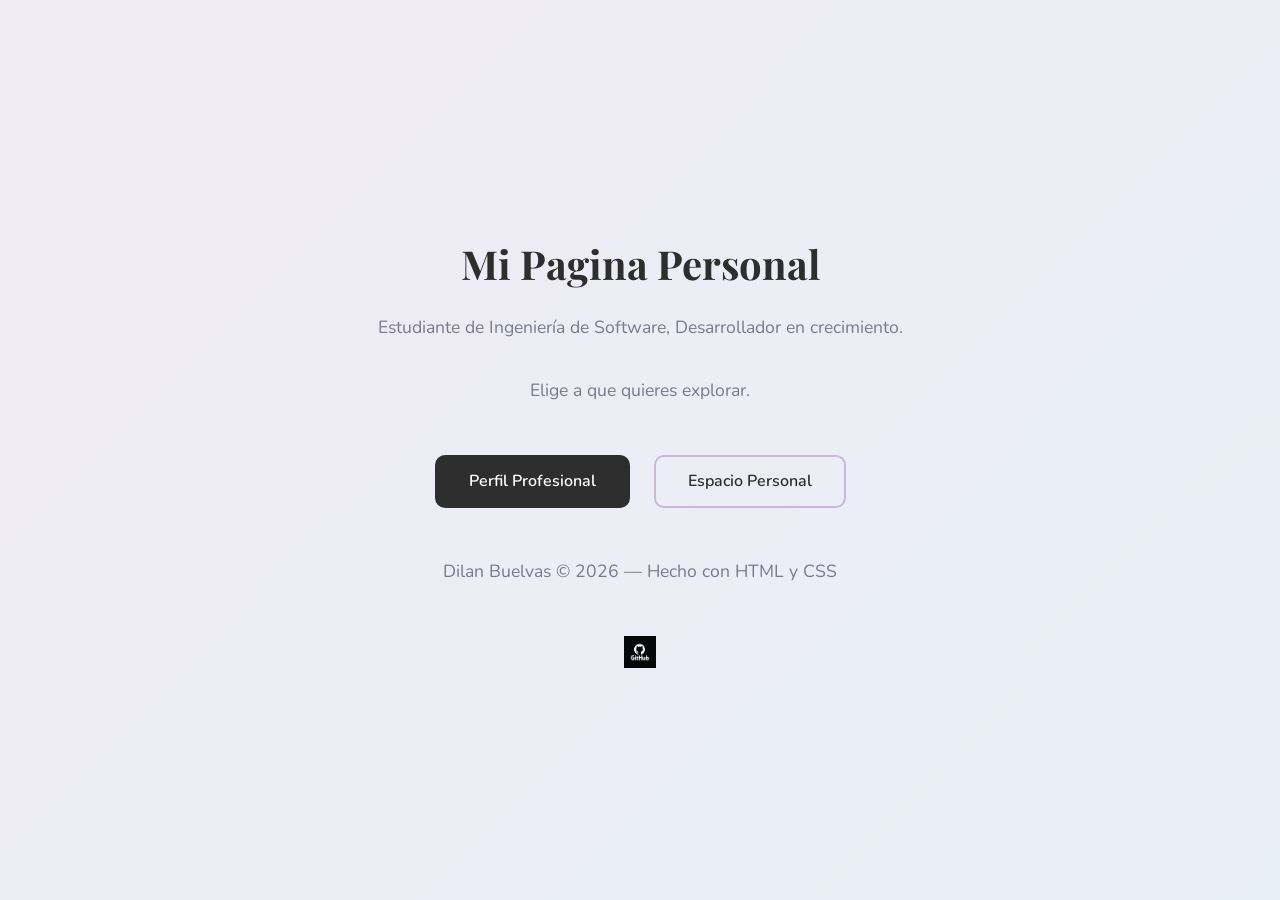
==== index.html @ e90cab1f "nombre de incio a index por porcesos de despliegue" ====
<!DOCTYPE html>
<html lang="es">

<head>
    <meta charset="UTF-8">
    <meta name="viewport" content="width=device-width, initial-scale=1.0">
    <title>Inicio — Dilan Buelvas</title>
    <link rel="preconnect" href="https://fonts.googleapis.com">
    <link rel="preconnect" href="https://fonts.gstatic.com" crossorigin>
    <link href="https://fonts.googleapis.com/css2?family=Playfair+Display:wght@400;700&family=Nunito:wght@400;600;700&family=Roboto:wght@400;700&display=swap" rel="stylesheet">
    <link rel="stylesheet" href="css/style.css">
</head>

<body class="inicio">

    <div class="inicio-contenedor">
        <h1>Mi Pagina Personal</h1>
        <p>Estudiante de Ingeniería de Software, Desarrollador en crecimiento.<br> <br>
           Elige a  que quieres explorar.</p>

        <div class="inicio-botones">
            <a href="PaginaProfesional.html" class="btn-profesional">Perfil Profesional</a>
            <a href="PaginaPersonal.html" class="btn-personal">Espacio Personal</a>
        </div>

        <div class="inicio-footer">
            <p>Dilan Buelvas &copy; 2026 — Hecho con HTML y CSS</p>
            <div class="footer-iconos">
                <a href="https://github.com/shinmirada" target="_blank">
                    <img src="icons/github.png" alt="Perfil de GitHub de Dilan Buelvas" width="32">
                </a>
            </div>
        </div>
    </div>

</body>

</html>
---- css/style.css ----
/* ============================================
   VARIABLES GLOBALES
   ============================================ */
:root {
    /* Paleta Profesional */
    --pro-bg: #FFFFFF;
    --pro-bg-card: #F5F5F5;
    --pro-text: #1A1A1A;
    --pro-text-soft: #555555;
    --pro-accent: #2E2E2E;
    --pro-border: #DDDDDD;
    --pro-hover: #444444;

    /* Paleta Personal (melancholic cozy) */
    --per-bg: #F0EAF4;
    --per-bg-card: #E8F0F7;
    --per-text: #2E2E2E;
    --per-text-soft: #7A7A8C;
    --per-accent: #C9B8D8;
    --per-accent-warm: #F2C4CE;
    --per-border: #C9B8D8;

    /* Tipografía */
    --font-title-pro: 'Roboto', sans-serif;
    --font-title-per: 'Playfair Display', serif;
    --font-body: 'Nunito', sans-serif;

    /* Espaciado base */
    --spacing-sm: 8px;
    --spacing-md: 16px;
    --spacing-lg: 24px;
    --spacing-xl: 48px;

    /* Border radius */
    --radius: 10px;
}

/* ============================================
   RESET Y BASE
   ============================================ */
*, *::before, *::after {
    box-sizing: border-box;
    margin: 0;
    padding: 0;
}

body {
    font-family: var(--font-body);
    font-size: 16px;
    line-height: 1.6;
    min-height: 100vh;
}

a {
    text-decoration: none;
    transition: color 0.2s, background-color 0.2s;
}

ul {
    list-style: none;
}

img {
    max-width: 100%;
    display: block;
}

/* ============================================
   TIPOGRAFÍA — ESCALA H1–H6
   ============================================ */
h1 { font-size: 2.5rem;  font-weight: 700; }
h2 { font-size: 1.8rem;  font-weight: 700; }
h3 { font-size: 1.4rem;  font-weight: 600; }
h4 { font-size: 1.2rem;  font-weight: 600; }
h5 { font-size: 1rem;    font-weight: 400; }
h6 { font-size: 0.875rem; font-weight: 400; }

p  { font-size: 1rem; min-font-size: 14px; }


/* ============================================
   PÁGINA DE INICIO (index)
   ============================================ */
body.inicio {
    background: linear-gradient(135deg, #F0EAF4 0%, #E8F0F7 100%);
    color: var(--per-text);
    font-family: var(--font-body);
    display: flex;
    flex-direction: column;
    align-items: center;
    justify-content: center;
    min-height: 100vh;
}

.inicio-contenedor {
    text-align: center;
    padding: var(--spacing-xl) var(--spacing-lg);
    max-width: 700px;
}

.inicio-contenedor h1 {
    font-family: var(--font-title-per);
    color: var(--per-text);
    margin-bottom: var(--spacing-md);
}

.inicio-contenedor p {
    color: var(--per-text-soft);
    font-size: 1.1rem;
    margin-bottom: var(--spacing-xl);
    line-height: 1.8;
}

.inicio-botones {
    display: flex;
    gap: var(--spacing-lg);
    justify-content: center;
    flex-wrap: wrap;
}

.btn-profesional {
    background-color: var(--pro-accent);
    color: #FFFFFF;
    padding: 12px 32px;
    border-radius: var(--radius);
    font-family: var(--font-body);
    font-size: 1rem;
    font-weight: 600;
    border: 2px solid var(--pro-accent);
    cursor: pointer;
    transition: background-color 0.2s, color 0.2s;
}

.btn-profesional:hover {
    background-color: var(--pro-hover);
    border-color: var(--pro-hover);
}

.btn-personal {
    background-color: transparent;
    color: var(--per-text);
    padding: 12px 32px;
    border-radius: var(--radius);
    font-family: var(--font-body);
    font-size: 1rem;
    font-weight: 600;
    border: 2px solid var(--per-accent);
    cursor: pointer;
    transition: background-color 0.2s, color 0.2s;
}

.btn-personal:hover {
    background-color: var(--per-accent-warm);
    border-color: var(--per-accent-warm);
    color: var(--per-text);
}

.inicio-footer {
    margin-top: var(--spacing-xl);
    color: var(--per-text-soft);
    font-size: 0.875rem;
}

.inicio-footer a {
    color: var(--per-accent);
}

.inicio-footer a:hover {
    color: var(--per-accent-warm);
}

/* ============================================
   HEADER COMPARTIDO
   ============================================ */
.site-header {
    padding: var(--spacing-md) var(--spacing-xl);
    display: flex;
    align-items: center;
    justify-content: space-between;
    position: sticky;
    top: 0;
    z-index: 100;
    border-bottom: 1px solid;
}

/* Header profesional */
.site-header.pro {
    background-color: var(--pro-accent);
    border-color: #111;
}

.site-header.pro .site-title {
    color: #FFFFFF;
    font-family: var(--font-title-pro);
    font-size: 1.3rem;
    font-weight: 700;
    letter-spacing: 0.03em;
}

.site-header.pro nav a {
    color: #CCCCCC;
    padding: 6px 14px;
    border-radius: 6px;
    font-size: 0.95rem;
}

.site-header.pro nav a:hover {
    background-color: var(--pro-hover);
    color: #FFFFFF;
}

/* Header personal */
.site-header.per {
    background-color: rgba(240, 234, 244, 0.92);
    backdrop-filter: blur(6px);
    border-color: var(--per-border);
}

.site-header.per .site-title {
    color: var(--per-text);
    font-family: var(--font-title-per);
    font-size: 1.3rem;
}

.site-header.per nav a {
    color: var(--per-text-soft);
    padding: 6px 14px;
    border-radius: 6px;
    font-size: 0.95rem;
}

.site-header.per nav a:hover {
    background-color: var(--per-accent-warm);
    color: var(--per-text);
}

/* Nav lista */
.site-header nav ul {
    display: flex;
    gap: var(--spacing-sm);
}

/* ============================================
   FOOTER COMPARTIDO
   ============================================ */
.site-footer {
    text-align: center;
    padding: var(--spacing-lg) var(--spacing-xl);
    font-size: 0.875rem;
    margin-top: var(--spacing-xl);
    border-top: 1px solid;
}

.site-footer.pro {
    background-color: var(--pro-accent);
    color: #CCCCCC;
    border-color: #111;
}

.site-footer.pro a { color: #FFFFFF; }
.site-footer.pro a:hover { text-decoration: underline; }

.site-footer.per {
    background-color: var(--per-bg-card);
    color: var(--per-text-soft);
    border-color: var(--per-border);
}

.site-footer.per a { color: var(--per-accent); }
.site-footer.per a:hover { color: var(--per-accent-warm); }

.footer-iconos {
    margin-top: var(--spacing-sm);
    display: flex;
    justify-content: center;
    gap: var(--spacing-md);
}

/* ============================================
   PÁGINA PROFESIONAL
   ============================================ */
body.profesional {
    background-color: var(--pro-bg);
    color: var(--pro-text);
    font-family: var(--font-body);
}

.pro-contenedor {
    max-width: 1000px;
    margin: var(--spacing-xl) auto;
    padding: 0 var(--spacing-lg);
    display: flex;
    flex-direction: column;
    gap: var(--spacing-xl);
}

/* Secciones generales profesional */
.pro-seccion {
    background-color: var(--pro-bg-card);
    border: 1px solid var(--pro-border);
    border-radius: var(--radius);
    padding: var(--spacing-lg) var(--spacing-xl);
}

.pro-seccion h2 {
    font-family: var(--font-title-pro);
    color: var(--pro-text);
    margin-bottom: var(--spacing-md);
    padding-bottom: var(--spacing-sm);
    border-bottom: 2px solid var(--pro-accent);
}

.pro-seccion p {
    color: var(--pro-text-soft);
    line-height: 1.8;
}

/* Tabla de habilidades */
.tabla-habilidades {
    width: 100%;
    border-collapse: collapse;
    margin-top: var(--spacing-md);
    font-size: 0.95rem;
}

.tabla-habilidades th {
    background-color: var(--pro-accent);
    color: #FFFFFF;
    padding: 10px 16px;
    text-align: left;
    font-weight: 600;
}

.tabla-habilidades td {
    padding: 10px 16px;
    border-bottom: 1px solid var(--pro-border);
    color: var(--pro-text-soft);
}

.tabla-habilidades tr:hover td {
    background-color: #EEEEEE;
}

/* Proyectos */
.proyectos-grid {
    display: grid;
    grid-template-columns: repeat(auto-fit, minmax(260px, 1fr));
    gap: var(--spacing-md);
    margin-top: var(--spacing-md);
}

.proyecto-card {
    background-color: var(--pro-bg);
    border: 1px solid var(--pro-border);
    border-radius: var(--radius);
    padding: var(--spacing-md);
    transition: box-shadow 0.2s;
}

.proyecto-card:hover {
    box-shadow: 0 4px 16px rgba(0,0,0,0.10);
}

.proyecto-card h3 {
    font-size: 1.1rem;
    margin-bottom: var(--spacing-sm);
    color: var(--pro-text);
}

.proyecto-card p {
    font-size: 0.93rem;
    color: var(--pro-text-soft);
}

/* Formulario de contacto */
.form-contacto {
    display: flex;
    flex-direction: column;
    gap: var(--spacing-md);
    margin-top: var(--spacing-md);
}

.form-contacto label {
    font-weight: 600;
    font-size: 0.95rem;
    color: var(--pro-text);
    margin-bottom: 4px;
    display: block;
}

.form-contacto input,
.form-contacto textarea {
    width: 100%;
    padding: 10px 14px;
    border: 1px solid var(--pro-border);
    border-radius: 6px;
    font-family: var(--font-body);
    font-size: 0.95rem;
    background-color: var(--pro-bg);
    color: var(--pro-text);
    transition: border-color 0.2s;
}

.form-contacto input:focus,
.form-contacto textarea:focus {
    outline: none;
    border-color: var(--pro-accent);
}

.form-contacto textarea {
    resize: vertical;
    min-height: 120px;
}

.form-contacto button {
    align-self: flex-start;
    background-color: var(--pro-accent);
    color: #FFFFFF;
    padding: 10px 28px;
    border: none;
    border-radius: 6px;
    font-family: var(--font-body);
    font-size: 1rem;
    font-weight: 600;
    cursor: pointer;
    transition: background-color 0.2s;
}

.form-contacto button:hover {
    background-color: var(--pro-hover);
}

.form-contacto button:disabled {
    background-color: var(--pro-border);
    cursor: not-allowed;
}

/* ============================================
   PÁGINA PERSONAL
   ============================================ */
body.personal {
    background-color: var(--per-bg);
    color: var(--per-text);
    font-family: var(--font-body);
}

.per-contenedor {
    max-width: 1000px;
    margin: var(--spacing-xl) auto;
    padding: 0 var(--spacing-lg);
    display: flex;
    flex-direction: column;
    gap: var(--spacing-xl);
}

.per-seccion {
    background-color: var(--per-bg-card);
    border: 1px solid var(--per-border);
    border-radius: var(--radius);
    padding: var(--spacing-lg) var(--spacing-xl);
}

.per-seccion h2 {
    font-family: var(--font-title-per);
    color: var(--per-text);
    margin-bottom: var(--spacing-md);
    padding-bottom: var(--spacing-sm);
    border-bottom: 2px solid var(--per-accent);
}

.per-seccion p {
    color: var(--per-text-soft);
    line-height: 1.8;
}

/* Tarjetas de gameplays */
.gameplays-grid {
    display: grid;
    grid-template-columns: repeat(auto-fit, minmax(280px, 1fr));
    gap: var(--spacing-md);
    margin-top: var(--spacing-md);
}

.gameplay-card {
    background-color: var(--per-bg);
    border: 1px solid var(--per-border);
    border-radius: var(--radius);
    overflow: hidden;
    transition: box-shadow 0.2s, transform 0.2s;
}

.gameplay-card:hover {
    box-shadow: 0 6px 20px rgba(201, 184, 216, 0.35);
    transform: translateY(-3px);
}

.gameplay-card a {
    display: block;
    color: inherit;
}

.gameplay-thumbnail {
    width: 100%;
    aspect-ratio: 16/9;
    object-fit: cover;
    background-color: var(--per-accent);
    display: flex;
    align-items: center;
    justify-content: center;
    color: white;
    font-size: 2rem;
}

.gameplay-thumbnail img {
    width: 100%;
    height: 100%;
    object-fit: cover;
}

.gameplay-info {
    padding: var(--spacing-md);
}

.gameplay-info h3 {
    font-family: var(--font-title-per);
    font-size: 1rem;
    color: var(--per-text);
    margin-bottom: 6px;
}

.gameplay-info p {
    font-size: 0.875rem;
    color: var(--per-text-soft);
    margin-bottom: 8px;
}

.gameplay-tag {
    display: inline-block;
    background-color: var(--per-accent);
    color: #fff;
    font-size: 0.75rem;
    padding: 2px 10px;
    border-radius: 20px;
}

/* Lista de gustos */
.gustos-lista {
    display: flex;
    flex-wrap: wrap;
    gap: var(--spacing-sm);
    margin-top: var(--spacing-md);
}

.gusto-tag {
    background-color: var(--per-bg);
    border: 1px solid var(--per-border);
    color: var(--per-text-soft);
    padding: 6px 16px;
    border-radius: 20px;
    font-size: 0.9rem;
    transition: background-color 0.2s, color 0.2s;
}

.gusto-tag:hover {
    background-color: var(--per-accent-warm);
    color: var(--per-text);
    border-color: var(--per-accent-warm);
}
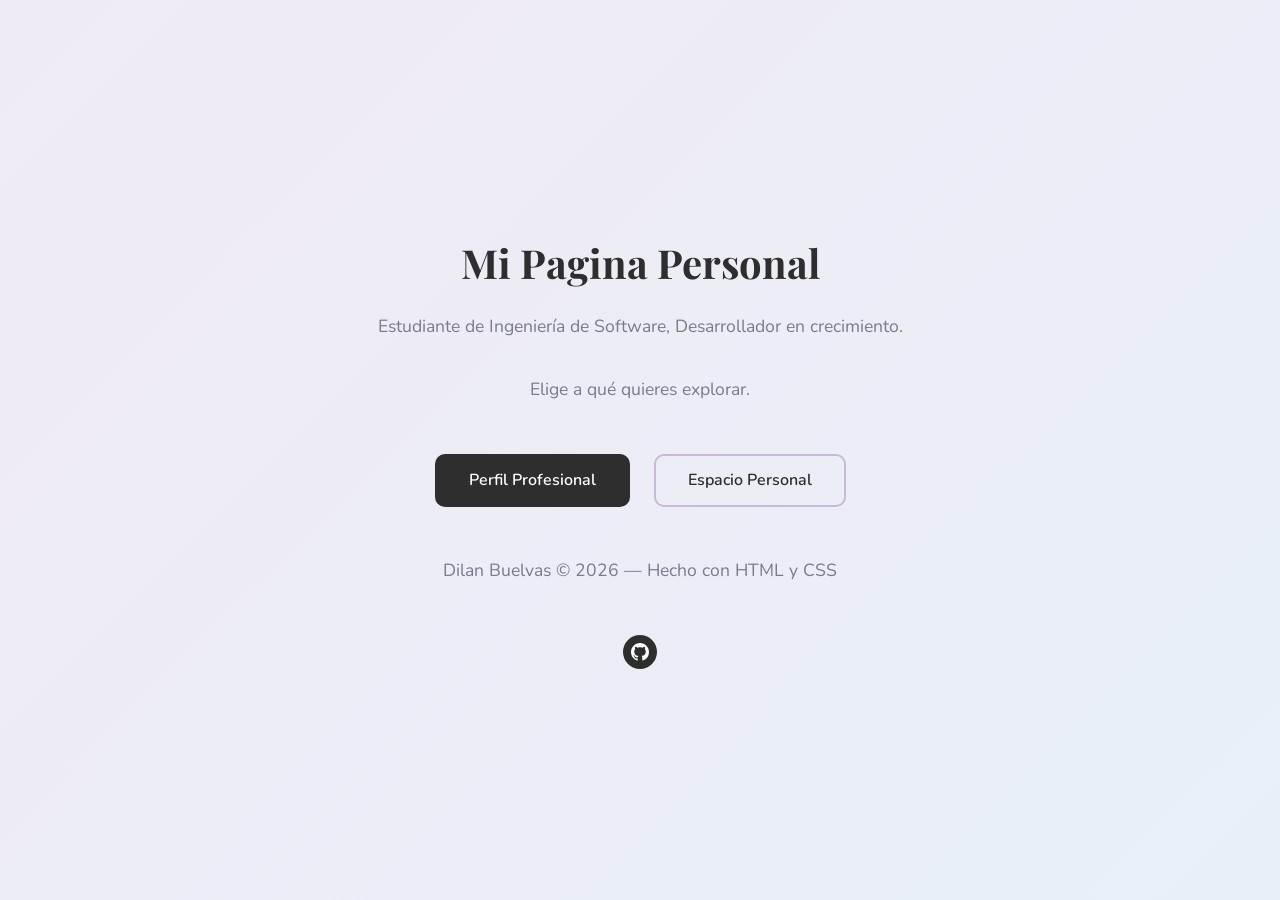
==== commit e1b6ddfe: "se organizo nuevo estilo par alos iconos y orgaizo el elnace a youtube" ====
--- a/index.html
+++ b/index.html
@@ -16,7 +16,7 @@
     <div class="inicio-contenedor">
         <h1>Mi Pagina Personal</h1>
         <p>Estudiante de Ingeniería de Software, Desarrollador en crecimiento.<br> <br>
-           Elige a  que quieres explorar.</p>
+           Elige a qué quieres explorar.</p>
 
         <div class="inicio-botones">
             <a href="PaginaProfesional.html" class="btn-profesional">Perfil Profesional</a>
@@ -26,13 +26,14 @@
         <div class="inicio-footer">
             <p>Dilan Buelvas &copy; 2026 — Hecho con HTML y CSS</p>
             <div class="footer-iconos">
-                <a href="https://github.com/shinmirada" target="_blank">
-                    <img src="icons/github.png" alt="Perfil de GitHub de Dilan Buelvas" width="32">
+                <a href="https://github.com/shinmirada" target="_blank" title="GitHub">
+                    <div class="icon-circle-per">
+                        <svg viewBox="0 0 24 24" width="18" height="18" fill="white"><path d="M12 0C5.37 0 0 5.37 0 12c0 5.31 3.435 9.795 8.205 11.385.6.105.825-.255.825-.57 0-.285-.015-1.23-.015-2.235-3.015.555-3.795-.735-4.035-1.41-.135-.345-.72-1.41-1.23-1.695-.42-.225-1.02-.78-.015-.795.945-.015 1.62.87 1.845 1.23 1.08 1.815 2.805 1.305 3.495.99.105-.78.42-1.305.765-1.605-2.67-.3-5.46-1.335-5.46-5.925 0-1.305.465-2.385 1.23-3.225-.12-.3-.54-1.53.12-3.18 0 0 1.005-.315 3.3 1.23.96-.27 1.98-.405 3-.405s2.04.135 3 .405c2.295-1.56 3.3-1.23 3.3-1.23.66 1.65.24 2.88.12 3.18.765.84 1.23 1.905 1.23 3.225 0 4.605-2.805 5.625-5.475 5.925.435.375.81 1.095.81 2.22 0 1.605-.015 2.895-.015 3.3 0 .315.225.69.825.57A12.02 12.02 0 0024 12c0-6.63-5.37-12-12-12z"/></svg>
+                    </div>
                 </a>
             </div>
         </div>
     </div>
 
 </body>
-
 </html>
--- a/css/style.css
+++ b/css/style.css
@@ -536,11 +536,18 @@
 
 .gameplay-tag {
     display: inline-block;
-    background-color: var(--per-accent);
-    color: #fff;
+    background-color: var(--per-text);
+    color: var(--per-accent-warm);
     font-size: 0.75rem;
-    padding: 2px 10px;
+    font-weight: 700;
+    padding: 3px 12px;
     border-radius: 20px;
+}
+
+/* Tag "Sin mods" — variante más suave */
+.gameplay-tag.sin-mods {
+    background-color: var(--per-text-soft);
+    color: #FFFFFF;
 }
 
 /* Lista de gustos */
@@ -565,4 +572,53 @@
     background-color: var(--per-accent-warm);
     color: var(--per-text);
     border-color: var(--per-accent-warm);
+}
+
+/* ============================================
+   ICONOS REDONDOS EN FOOTER
+   ============================================ */
+.icon-circle-pro {
+    width: 34px;
+    height: 34px;
+    border-radius: 50%;
+    background-color: #555555;
+    display: flex;
+    align-items: center;
+    justify-content: center;
+    transition: background-color 0.2s;
+}
+
+.icon-circle-pro:hover {
+    background-color: #888888;
+}
+
+.icon-circle-per {
+    width: 34px;
+    height: 34px;
+    border-radius: 50%;
+    background-color: var(--per-text);
+    display: flex;
+    align-items: center;
+    justify-content: center;
+    transition: background-color 0.2s;
+}
+
+.icon-circle-per:hover {
+    background-color: var(--per-text-soft);
+}
+
+.footer-inicio-link {
+    font-size: 0.875rem;
+    display: flex;
+    align-items: center;
+}
+
+.site-footer.pro .footer-inicio-link { color: #CCCCCC; }
+.site-footer.pro .footer-inicio-link:hover { color: #FFFFFF; }
+.site-footer.per .footer-inicio-link { color: var(--per-text-soft); }
+.site-footer.per .footer-inicio-link:hover { color: var(--per-text); }
+
+.inicio-footer .footer-iconos {
+    justify-content: center;
+    margin-top: 12px;
 }
